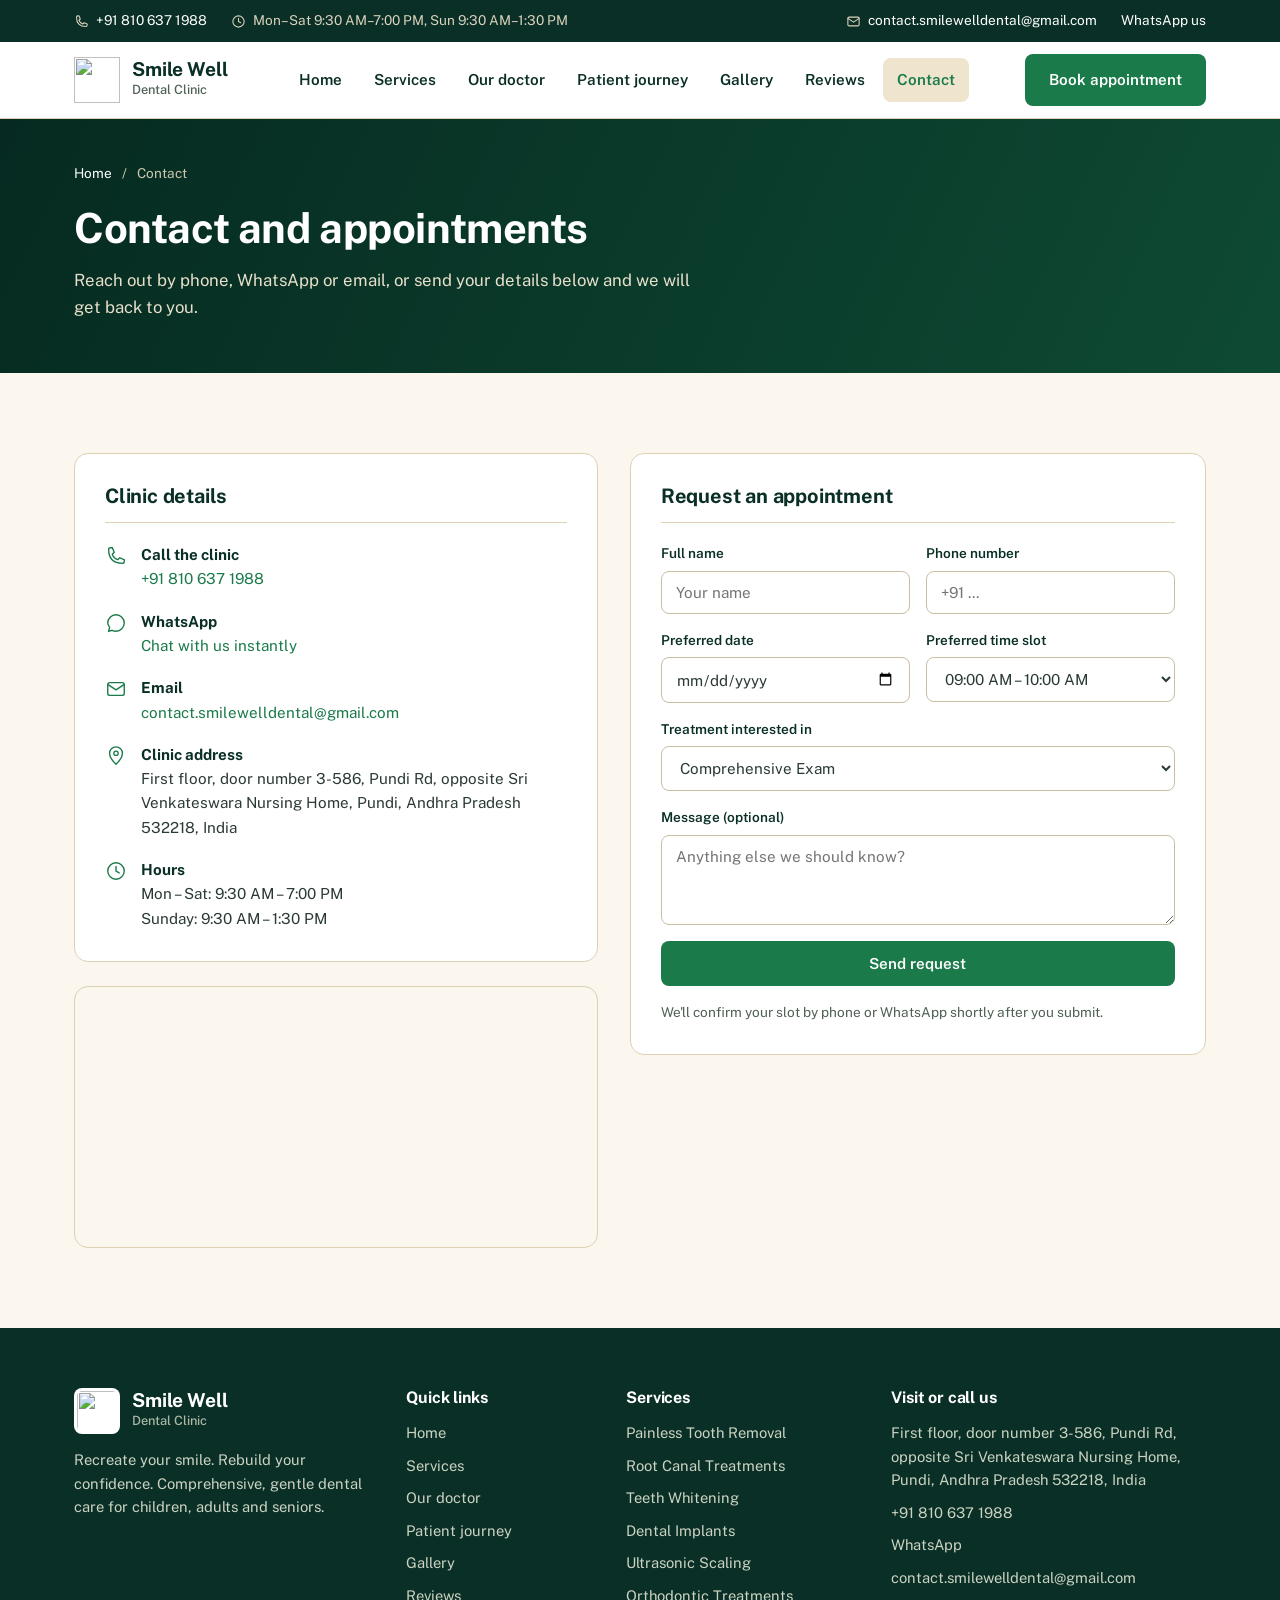
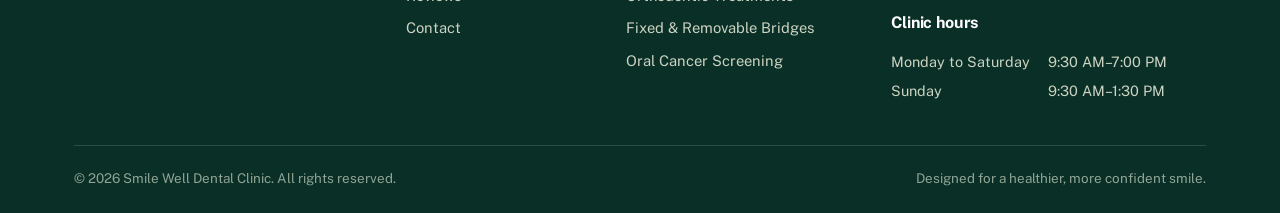
==== contact.html @ d3aac513 "Add files via upload" ====
<!DOCTYPE html>
<html lang="en">
<head>
<meta charset="UTF-8">
<meta name="viewport" content="width=device-width, initial-scale=1.0">
<title>Contact and Appointments — Smile Well Dental Clinic</title>
<meta name="description" content="Book an appointment at Smile Well Dental Clinic by phone, WhatsApp, email or the online request form.">
<link rel="preconnect" href="https://fonts.googleapis.com">
<link rel="preconnect" href="https://fonts.gstatic.com" crossorigin>
<link href="https://fonts.googleapis.com/css2?family=Public+Sans:wght@400;500;600;700&display=swap" rel="stylesheet">
<link rel="stylesheet" href="styles.css">
</head>
<body>

<div class="topbar">
  <div class="wrap">
    <ul>
      <li><svg viewBox="0 0 24 24" fill="none" stroke="currentColor" stroke-width="1.7" stroke-linecap="round" stroke-linejoin="round" aria-hidden="true" ><path d="M4 5c0-1 1-2 2-2h2l2 5-2 2c1 3 3 5 6 6l2-2 5 2v2c0 1-1 2-2 2C9 20 4 15 4 5z"/></svg><a href="tel:+918106371988">+91 810 637 1988</a></li>
      <li class="hide-sm"><svg viewBox="0 0 24 24" fill="none" stroke="currentColor" stroke-width="1.7" stroke-linecap="round" stroke-linejoin="round" aria-hidden="true" ><circle cx="12" cy="12" r="9"/><path d="M12 7v5l3.5 2"/></svg>Mon&ndash;Sat 9:30 AM&ndash;7:00 PM, Sun 9:30 AM&ndash;1:30 PM</li>
    </ul>
    <ul>
      <li class="hide-sm"><svg viewBox="0 0 24 24" fill="none" stroke="currentColor" stroke-width="1.7" stroke-linecap="round" stroke-linejoin="round" aria-hidden="true" ><rect x="3" y="5" width="18" height="14" rx="2"/><path d="M3 7l9 6 9-6"/></svg><a href="mailto:contact.smilewelldental@gmail.com">contact.smilewelldental@gmail.com</a></li>
      <li><a href="https://wa.me/918106371988" target="_blank" rel="noopener">WhatsApp us</a></li>
    </ul>
  </div>
</div>
<header class="site">
  <div class="wrap nav">
    <a href="index.html" class="brand" aria-label="Smile Well Dental Clinic, home">
      <img class="mark" src="assets/logo.png" alt="">
      <span><b>Smile Well</b><small>Dental Clinic</small></span>
    </a>
    <nav class="nav-links" id="navLinks" aria-label="Main">
      <a href="index.html">Home</a><a href="treatments.html">Services</a><a href="dentist.html">Our doctor</a><a href="how-it-works.html">Patient journey</a><a href="gallery.html">Gallery</a><a href="reviews.html">Reviews</a><a href="contact.html" class="active" aria-current="page">Contact</a>
    </nav>
    <div class="nav-cta">
      <a class="btn btn-primary" href="contact.html">Book appointment</a>
      <button class="hamburger" id="hamburger" aria-label="Toggle menu" aria-expanded="false" aria-controls="navLinks"><span></span><span></span><span></span></button>
    </div>
  </div>
</header>

<main>
<section class="page-banner">
  <div class="wrap">
    <nav class="crumbs" aria-label="Breadcrumb"><a href="index.html">Home</a><span aria-hidden="true">/</span><span aria-current="page">Contact</span></nav>
    <h1>Contact and appointments</h1>
    <p>Reach out by phone, WhatsApp or email, or send your details below and we will get back to you.</p>
  </div>
</section><section class="block"><div class="wrap contact-grid">
  <div>
    <div class="panel"><h2 class="panel-title">Clinic details</h2><ul class="contact-list">
          <li>
            <svg class="ic" viewBox="0 0 24 24" fill="none"><path d="M4 5c0-1 1-2 2-2h2l2 5-2 2c1 3 3 5 6 6l2-2 5 2v2c0 1-1 2-2 2C9 20 4 15 4 5z" stroke="currentColor" stroke-width="1.5"/></svg>
            <div><strong>Call the clinic</strong><br><a href="tel:+918106371988">+91 810 637 1988</a></div>
          </li>
          <li>
            <svg class="ic" viewBox="0 0 24 24" fill="none"><path d="M3 12c0-5 4-9 9-9s9 4 9 9-4 9-9 9c-1.5 0-3-.4-4.2-1L4 21l1-4.5C3.7 15 3 13.6 3 12z" stroke="currentColor" stroke-width="1.5"/></svg>
            <div><strong>WhatsApp</strong><br><a href="https://wa.me/918106371988" target="_blank" rel="noopener">Chat with us instantly</a></div>
          </li>
          <li>
            <svg class="ic" viewBox="0 0 24 24" fill="none"><rect x="3" y="5" width="18" height="14" rx="2" stroke="currentColor" stroke-width="1.5"/><path d="M3 7l9 6 9-6" stroke="currentColor" stroke-width="1.5"/></svg>
            <div><strong>Email</strong><br><a href="mailto:contact.smilewelldental@gmail.com">contact.smilewelldental@gmail.com</a></div>
          </li>
          <li>
            <svg class="ic" viewBox="0 0 24 24" fill="none"><path d="M12 21s7-6.5 7-12a7 7 0 10-14 0c0 5.5 7 12 7 12z" stroke="currentColor" stroke-width="1.5"/><circle cx="12" cy="9" r="2.4" stroke="currentColor" stroke-width="1.4"/></svg>
            <div><strong>Clinic address</strong><br>First floor, door number 3-586, Pundi Rd, opposite Sri Venkateswara Nursing Home, Pundi, Andhra Pradesh 532218, India</div>
          </li>
          <li>
            <svg class="ic" viewBox="0 0 24 24" fill="none"><circle cx="12" cy="12" r="9" stroke="currentColor" stroke-width="1.5"/><path d="M12 7v5l3.5 2" stroke="currentColor" stroke-width="1.5" stroke-linecap="round"/></svg>
            <div><strong>Hours</strong><br>Mon – Sat: 9:30 AM – 7:00 PM<br>Sunday: 9:30 AM – 1:30 PM</div>
          </li>
        </ul></div>
    <div class="map-embed"><iframe src="https://www.google.com/maps?q=Smile%20Well%20Dental%20Clinic%2C%20Pundi%20Rd%2C%20Pundi%2C%20Andhra%20Pradesh%20532218&output=embed" loading="lazy" title="Clinic location map"></iframe></div>
  </div>
  <div class="panel"><h2 class="panel-title">Request an appointment</h2><form id="bookingForm" action="https://script.google.com/macros/s/AKfycbyC19s0iWy3O0vgSBfULVed6jgsVrIoRekI6kcFAPOzQT6UJ2i1KK_Jy5XO6NwHrI2l/exec" method="POST" target="hidden_iframe">
          <div class="field">
            <label for="name">Full name</label>
            <input id="name" name="name" type="text" required placeholder="Your name">
          </div>
          <div class="field">
            <label for="phone">Phone number</label>
            <input id="phone" name="phone" type="tel" required placeholder="+91 ...">
          </div>
          <div class="field">
            <label for="date">Preferred date</label>
            <input id="date" name="date" type="date" required>
          </div>
          <div class="field">
            <label for="timeSlot">Preferred time slot</label>
            <select id="timeSlot" name="timeSlot" required>
              <option value="09:00 AM TO 10:00 AM">09:00 AM – 10:00 AM</option>
              <option value="10:00 AM TO 11:00 AM">10:00 AM – 11:00 AM</option>
              <option value="11:00 AM TO 12:00 PM">11:00 AM – 12:00 PM</option>
              <option value="12:00 PM TO 01:00 PM">12:00 PM – 01:00 PM</option>
              <option value="04:00 PM TO 05:00 PM">04:00 PM – 05:00 PM</option>
              <option value="05:00 PM TO 06:00 PM">05:00 PM – 06:00 PM</option>
              <option value="06:00 PM TO 07:00 PM">06:00 PM – 07:00 PM</option>
            </select>
          </div>
          <div class="field full">
            <label for="treatment">Treatment interested in</label>
            <select id="treatment" name="treatment">
              <option>Comprehensive Exam</option>
              <option>Painless Tooth Removal</option>
              <option>Root Canal Treatment</option>
              <option>Teeth Whitening</option>
              <option>Dental Implants</option>
              <option>Ultrasonic Scaling</option>
              <option>Orthodontic Treatment</option>
              <option>Fixed & Removable Bridges</option>
              <option>Oral Cancer Screening</option>
              <option>Not sure yet</option>
            </select>
          </div>
          <div class="field full">
            <label for="message">Message (optional)</label>
            <textarea id="message" name="message" placeholder="Anything else we should know?"></textarea>
          </div>
          <button type="submit" class="btn btn-primary" id="bookingSubmitBtn">Send request</button>
          <p id="bookingStatus" class="form-note">We'll confirm your slot by phone or WhatsApp shortly after you submit.</p>
        </form>
        <iframe name="hidden_iframe" style="display:none;" title="submission handler"></iframe></div>
</div></section>
</main>

<footer>
  <div class="wrap">
    <div class="foot-grid">
      <div>
        <div class="brand"><img class="mark" src="assets/logo.png" alt=""><span><b>Smile Well</b><small>Dental Clinic</small></span></div>
        <p class="foot-about">Recreate your smile. Rebuild your confidence. Comprehensive, gentle dental care for children, adults and seniors.</p>
      </div>
      <div><h4>Quick links</h4><ul><li><a href="index.html">Home</a></li><li><a href="treatments.html">Services</a></li><li><a href="dentist.html">Our doctor</a></li><li><a href="how-it-works.html">Patient journey</a></li><li><a href="gallery.html">Gallery</a></li><li><a href="reviews.html">Reviews</a></li><li><a href="contact.html">Contact</a></li></ul></div>
      <div><h4>Services</h4><ul><li><a href="treatments.html">Painless Tooth Removal</a></li><li><a href="treatments.html">Root Canal Treatments</a></li><li><a href="treatments.html">Teeth Whitening</a></li><li><a href="treatments.html">Dental Implants</a></li><li><a href="treatments.html">Ultrasonic Scaling</a></li><li><a href="treatments.html">Orthodontic Treatments</a></li><li><a href="treatments.html">Fixed &amp; Removable Bridges</a></li><li><a href="treatments.html">Oral Cancer Screening</a></li></ul></div>
      <div>
        <h4>Visit or call us</h4>
        <ul class="foot-contact">
          <li>First floor, door number 3-586, Pundi Rd, opposite Sri Venkateswara Nursing Home, Pundi, Andhra Pradesh 532218, India</li>
          <li><a href="tel:+918106371988">+91 810 637 1988</a></li>
          <li><a href="https://wa.me/918106371988" target="_blank" rel="noopener">WhatsApp</a></li>
          <li><a href="mailto:contact.smilewelldental@gmail.com">contact.smilewelldental@gmail.com</a></li>
        </ul>
        <h4 class="mt">Clinic hours</h4>
        <table class="hours"><tr><td>Monday to Saturday</td><td>9:30 AM&ndash;7:00 PM</td></tr><tr><td>Sunday</td><td>9:30 AM&ndash;1:30 PM</td></tr></table>
      </div>
    </div>
    <div class="foot-bottom">
      <span>&copy; 2026 Smile Well Dental Clinic. All rights reserved.</span>
      <span>Designed for a healthier, more confident smile.</span>
    </div>
  </div>
</footer>

<script src="reviews-data.js"></script>
<script src="script.js"></script>
</body>
</html>
---- styles.css ----
:root{
  --navy:#0A2F26;        /* midnight green */
  --blue:#1A7A4A;        /* pine green (primary) */
  --blue-dark:#11593A;
  --blue-tint:#EFE5CF;   /* soft beige */
  --teal:#2E9462;
  --mist:#F3EBDA;        /* beige */
  --line:#DDD0B5;
  --text:#2B3B33;
  --muted:#4F6055;
  --radius:10px;
  --maxw:1180px;
}
*{box-sizing:border-box;}
html{scroll-behavior:smooth;}
@media (prefers-reduced-motion:reduce){
  html{scroll-behavior:auto;}
  *{transition:none !important;animation:none !important;}
}
body{
  margin:0;font-family:'Public Sans',system-ui,-apple-system,'Segoe UI',sans-serif;
  color:var(--text);background:#FBF7EE;line-height:1.6;-webkit-font-smoothing:antialiased;
  display:flex;flex-direction:column;min-height:100vh;
}
main{flex:1;}
h1,h2,h3,h4{color:var(--navy);margin:0 0 .5em;line-height:1.2;font-weight:700;letter-spacing:-0.01em;}
h1{font-size:clamp(2rem,4vw,3.1rem);}
h2{font-size:clamp(1.55rem,2.6vw,2.05rem);}
h3{font-size:1.1rem;font-weight:600;}
p{margin:0 0 1em;}
a{color:var(--blue);text-decoration:none;}
img,svg{display:block;max-width:100%;}
button{font-family:inherit;cursor:pointer;}
:focus-visible{outline:3px solid var(--blue);outline-offset:2px;}
.wrap{max-width:var(--maxw);margin:0 auto;padding:0 24px;}

/* ---------- Top utility bar ---------- */
.topbar{background:var(--navy);color:#D9D2BC;font-size:.85rem;}
.topbar .wrap{display:flex;justify-content:space-between;align-items:center;gap:8px 24px;min-height:42px;flex-wrap:wrap;}
.topbar ul{list-style:none;margin:0;padding:0;display:flex;gap:6px 24px;flex-wrap:wrap;align-items:center;}
.topbar li{display:flex;align-items:center;}
.topbar a{color:#fff;}
.topbar a:hover{text-decoration:underline;}
.topbar svg{width:15px;height:15px;margin-right:7px;flex:none;}

/* ---------- Header ---------- */
header.site{position:sticky;top:0;z-index:50;background:#fff;border-bottom:1px solid var(--line);}
.nav{display:flex;align-items:center;justify-content:space-between;gap:20px;min-height:76px;}
.brand{display:flex;align-items:center;gap:12px;color:var(--navy);}
.brand .mark{width:46px;height:46px;object-fit:contain;flex:none;}
.brand b{display:block;font-size:1.2rem;line-height:1.1;font-weight:700;}
.brand small{display:block;font-size:.8rem;color:var(--muted);font-weight:500;}
.nav-links{display:flex;gap:4px;align-items:center;}
.nav-links a{color:var(--navy);font-weight:600;font-size:.95rem;padding:10px 14px;border-radius:8px;}
.nav-links a:hover{background:var(--mist);}
.nav-links a.active{color:var(--blue);background:var(--blue-tint);}
.nav-cta{display:flex;align-items:center;gap:10px;}
.hamburger{display:none;background:none;border:1px solid var(--line);border-radius:8px;padding:10px;}
.hamburger span{display:block;width:22px;height:2px;background:var(--navy);margin:4px 0;border-radius:2px;}

/* ---------- Buttons ---------- */
.btn{
  display:inline-flex;align-items:center;justify-content:center;gap:8px;
  padding:12px 22px;border-radius:8px;border:2px solid transparent;
  font-weight:600;font-size:.95rem;white-space:nowrap;font-family:inherit;
  transition:background .2s,color .2s,border-color .2s;
}
.btn-primary{background:var(--blue);color:#fff;}
.btn-primary:hover{background:var(--blue-dark);}
.btn-outline{border-color:var(--blue);color:var(--blue);background:transparent;}
.btn-outline:hover{background:var(--blue);color:#fff;}
.btn-light{background:#F3EBDA;color:var(--blue-dark);}
.btn-light:hover{background:#E8DCC2;}
.btn-outline-light{border-color:rgba(255,255,255,.85);color:#fff;background:transparent;}
.btn-outline-light:hover{background:#F3EBDA;color:var(--blue-dark);}
.btn[disabled]{opacity:.7;cursor:progress;}

/* ---------- Hero ---------- */
.hero{background:linear-gradient(115deg,#062A21 0%,#0E4A33 50%,#1A7A4A 100%);color:#fff;padding:72px 0 120px;}
.hero-grid{display:grid;grid-template-columns:1.1fr .9fr;gap:56px;align-items:center;}
.hero h1{color:#fff;max-width:16ch;}
.hero .lead{font-size:1.1rem;color:#E8E0CB;max-width:50ch;margin-bottom:1.6em;}
.hero-ctas{display:flex;gap:12px;flex-wrap:wrap;}
.hero-media{position:relative;}
.hero-media img{width:100%;aspect-ratio:4/3;object-fit:cover;border-radius:14px;border:4px solid rgba(255,255,255,.18);}
.hero-hours{
  position:absolute;left:-24px;bottom:-24px;background:#fff;color:var(--text);
  border-radius:var(--radius);padding:14px 18px;font-size:.88rem;line-height:1.5;
  box-shadow:0 12px 30px -12px rgba(8,35,31,.45);border-left:4px solid var(--teal);
}
.hero-hours strong{display:block;color:var(--navy);font-size:.95rem;margin-bottom:2px;}

/* ---------- Quick access ---------- */
.quick{margin-top:-64px;position:relative;z-index:5;}
.quick-grid{display:grid;grid-template-columns:repeat(3,1fr);gap:16px;}
.quick-tile{
  display:flex;gap:14px;align-items:center;background:#fff;border:1px solid var(--line);
  border-radius:var(--radius);padding:20px 18px;color:var(--muted);font-size:.88rem;line-height:1.4;
  box-shadow:0 14px 32px -20px rgba(8,35,31,.5);transition:border-color .2s;
}
.quick-tile b{display:block;color:var(--navy);font-size:1rem;margin-bottom:2px;}
.quick-tile:hover{border-color:var(--blue);}
.q-ico{width:46px;height:46px;border-radius:50%;background:var(--blue-tint);color:var(--blue);display:flex;align-items:center;justify-content:center;flex:none;}
.q-ico svg{width:22px;height:22px;}

/* ---------- Sections ---------- */
.block{padding:80px 0;}
.block.tint{background:var(--mist);border-top:1px solid var(--line);border-bottom:1px solid var(--line);}
.section-head{display:flex;justify-content:space-between;align-items:flex-end;gap:24px;margin-bottom:36px;flex-wrap:wrap;}
.section-head > div{max-width:680px;}
.section-head p{color:var(--muted);margin:0;}
.section-head h2{margin-bottom:.35em;}

/* ---------- Page banner (inner pages) ---------- */
.page-banner{background:linear-gradient(115deg,#062A21 0%,#0E4A33 100%);color:#fff;padding:44px 0 52px;}
.page-banner h1{color:#fff;font-size:clamp(1.8rem,3.4vw,2.6rem);margin-bottom:.35em;}
.page-banner p{color:#E8E0CB;max-width:62ch;margin:0;font-size:1.05rem;}
.crumbs{display:flex;gap:10px;font-size:.85rem;color:#CFC7AE;margin-bottom:18px;}
.crumbs a{color:#fff;}
.crumbs a:hover{text-decoration:underline;}

/* ---------- Services ---------- */
.services-grid{display:grid;grid-template-columns:repeat(4,1fr);gap:20px;}
.service-card{
  display:block;background:#fff;border:1px solid var(--line);border-radius:var(--radius);
  padding:26px 22px;color:var(--text);transition:border-color .2s, box-shadow .2s;
}
a.service-card:hover{border-color:var(--blue);box-shadow:0 10px 24px -18px rgba(8,35,31,.6);}
.ico-wrap{width:56px;height:56px;border-radius:12px;background:var(--blue-tint);color:var(--blue);display:flex;align-items:center;justify-content:center;margin-bottom:16px;}
.ico-wrap .ico{width:30px;height:30px;}
.service-card h3{margin-bottom:.35em;}
.service-card p{font-size:.92rem;color:var(--muted);margin:0;}

/* ---------- Split: image + list ---------- */
.split{display:grid;grid-template-columns:.9fr 1.1fr;gap:56px;align-items:center;}
.split-media img{width:100%;aspect-ratio:4/3;object-fit:cover;border-radius:14px;border:1px solid var(--line);}
.why-list{list-style:none;margin:20px 0 0;padding:0;display:flex;flex-direction:column;gap:22px;}
.why-list li{display:flex;gap:16px;align-items:flex-start;}
.why-list svg{width:28px;height:28px;color:var(--teal);flex:none;margin-top:2px;}
.why-list h3{margin-bottom:.2em;}
.why-list p{margin:0;color:var(--muted);font-size:.96rem;}

/* ---------- Doctor ---------- */
.doctor-card{display:grid;grid-template-columns:300px 1fr;background:#fff;border:1px solid var(--line);border-radius:14px;overflow:hidden;}
.doctor-photo{background:var(--mist);}
.doctor-photo img{width:100%;height:100%;min-height:320px;object-fit:cover;}
.doctor-info{padding:36px 40px;display:flex;flex-direction:column;align-items:flex-start;}
.doctor-name{font-size:1.7rem;margin-bottom:.1em;}
.doctor-title{color:var(--blue);font-weight:600;margin-bottom:1em;}
.doctor-info > p{max-width:62ch;}
.facts{display:grid;grid-template-columns:repeat(2,1fr);gap:0;margin:6px 0 26px;width:100%;border-top:1px solid var(--line);}
.facts div{padding:12px 16px 12px 0;border-bottom:1px solid var(--line);}
.facts dt{font-size:.82rem;color:var(--muted);font-weight:500;}
.facts dd{margin:0;color:var(--navy);font-weight:600;}

/* ---------- Steps ---------- */
.steps{list-style:none;margin:0;padding:0;display:grid;grid-template-columns:repeat(4,1fr);gap:20px;counter-reset:step;}
.step{background:#fff;border:1px solid var(--line);border-top:4px solid var(--blue);border-radius:var(--radius);padding:24px 22px;}
.step-n{display:flex;width:36px;height:36px;border-radius:50%;background:var(--blue);color:#fff;font-weight:700;align-items:center;justify-content:center;margin-bottom:14px;}
.step p{margin:0;color:var(--muted);font-size:.94rem;}

/* ---------- CTA band ---------- */
.cta-band{background:linear-gradient(115deg,#062A21 0%,#1A7A4A 100%);color:#fff;padding:56px 0;}
.cta-inner{display:flex;justify-content:space-between;align-items:center;gap:28px;flex-wrap:wrap;}
.cta-band h2{color:#fff;margin-bottom:.3em;}
.cta-band p{color:#E8E0CB;margin:0;max-width:56ch;}
.cta-actions{display:flex;gap:12px;flex-wrap:wrap;}
.stars{color:#FFC94D;letter-spacing:.15em;font-size:1.15rem;margin-bottom:6px;}

/* ---------- Gallery ---------- */
.gallery-grid{display:grid;grid-template-columns:repeat(3,1fr);gap:20px;}
.gallery-slot{margin:0;background:#fff;border:1px solid var(--line);border-radius:var(--radius);overflow:hidden;}
.gallery-slot img{width:100%;aspect-ratio:4/3;object-fit:cover;}
.gallery-slot figcaption{padding:12px 16px;font-size:.9rem;font-weight:500;color:var(--navy);border-top:1px solid var(--line);}

/* ---------- Contact ---------- */
.contact-grid{display:grid;grid-template-columns:1fr 1.1fr;gap:32px;align-items:start;}
.panel{background:#fff;border:1px solid var(--line);border-radius:14px;padding:30px;}
.panel-title{font-size:1.25rem;margin-bottom:1em;padding-bottom:.7em;border-bottom:1px solid var(--line);}
.contact-list{list-style:none;margin:0;padding:0;display:flex;flex-direction:column;gap:18px;}
.contact-list li{display:flex;gap:14px;align-items:flex-start;font-size:.95rem;}
.contact-list strong{color:var(--navy);}
.contact-list .ic{width:22px;height:22px;color:var(--blue);flex:none;margin-top:2px;}
.contact-list a{color:var(--blue);}
.contact-list a:hover{text-decoration:underline;}
.map-embed{border-radius:14px;overflow:hidden;border:1px solid var(--line);margin-top:24px;}
.map-embed iframe{width:100%;height:260px;border:0;display:block;}
form{display:grid;grid-template-columns:1fr 1fr;gap:16px;}
.field{display:flex;flex-direction:column;gap:6px;}
.field.full,form .btn,.form-note{grid-column:1 / -1;}
.field label{font-size:.85rem;font-weight:600;color:var(--navy);}
.field input,.field select,.field textarea{
  padding:12px 14px;border-radius:8px;border:1px solid #C9BEA3;background:#fff;
  font-family:inherit;font-size:.95rem;color:var(--text);
}
.field textarea{resize:vertical;min-height:90px;}
.field input:focus,.field select:focus,.field textarea:focus{outline:3px solid var(--blue-tint);border-color:var(--blue);}
.form-note{font-size:.85rem;color:var(--muted);margin:0;}

/* ---------- Footer ---------- */
footer{background:var(--navy);color:#CBD3C2;padding:60px 0 24px;margin-top:auto;}
.foot-grid{display:grid;grid-template-columns:1.3fr .8fr 1fr 1.4fr;gap:40px;padding-bottom:40px;border-bottom:1px solid rgba(255,255,255,.14);}
footer .brand{color:#fff;margin-bottom:14px;}
footer .brand small{color:#AAB9A6;}
footer .brand .mark{background:#fff;border-radius:8px;padding:3px;}
.foot-about{font-size:.92rem;max-width:34ch;}
footer h4{color:#fff;font-size:1rem;margin:0 0 14px;}
footer h4.mt{margin-top:24px;}
footer ul{list-style:none;margin:0;padding:0;display:flex;flex-direction:column;gap:9px;font-size:.92rem;}
footer a{color:#CBD3C2;}
footer a:hover{color:#fff;text-decoration:underline;}
.hours{font-size:.9rem;border-collapse:collapse;}
.hours td{padding:3px 18px 3px 0;vertical-align:top;}
.foot-bottom{display:flex;justify-content:space-between;gap:10px;flex-wrap:wrap;padding-top:22px;font-size:.84rem;color:#8FA495;}

/* ---------- Responsive ---------- */
@media (max-width:1020px){
  .hero-grid,.split,.contact-grid{grid-template-columns:1fr;}
  .hero{padding-bottom:110px;}
  .hero-media{max-width:520px;}
  .hero-hours{left:12px;}
  .services-grid{grid-template-columns:repeat(2,1fr);}
  .steps{grid-template-columns:repeat(2,1fr);}
  .gallery-grid{grid-template-columns:repeat(2,1fr);}
  .doctor-card{grid-template-columns:1fr;}
  .doctor-photo img{min-height:0;aspect-ratio:16/10;object-position:center 25%;}
  .foot-grid{grid-template-columns:1fr 1fr;}
}
@media (max-width:860px){
  .quick-grid{grid-template-columns:1fr;}
}
@media (max-width:900px){
  .hamburger{display:block;}
  .nav-links{
    display:none;position:absolute;top:100%;left:0;right:0;background:#fff;
    flex-direction:column;align-items:stretch;gap:2px;padding:12px 24px 20px;
    border-bottom:1px solid var(--line);box-shadow:0 18px 30px -20px rgba(8,35,31,.5);
  }
  .nav-links.open{display:flex;}
  .nav-links a{padding:12px 14px;}
}
@media (max-width:620px){
  .hide-sm{display:none !important;}
  .nav-cta .btn{display:none;}
  .block{padding:56px 0;}
  .quick-grid,.services-grid,.steps,.gallery-grid,.foot-grid{grid-template-columns:1fr;}
  .facts{grid-template-columns:1fr;}
  form{grid-template-columns:1fr;}
  .doctor-info,.panel{padding:24px 20px;}
  .hero{padding:48px 0 100px;}
  .hero-hours{position:static;margin-top:14px;}
  .cta-actions .btn{flex:1;}
}

/* ---------- Reviews ---------- */
[hidden]{display:none !important;}
.rating-panel{display:flex;align-items:center;gap:20px 36px;flex-wrap:wrap;background:#fff;border:1px solid var(--line);border-radius:14px;padding:28px 32px;margin-bottom:32px;}
.rating-score{display:flex;flex-direction:column;align-items:flex-start;padding-right:36px;border-right:1px solid var(--line);}
.rating-score b{font-size:2.8rem;line-height:1;color:var(--navy);}
.rating-score small{color:var(--muted);font-size:.85rem;}
.rating-text{flex:1;min-width:240px;}
.rating-text h2{font-size:1.35rem;margin-bottom:.25em;}
.rating-text p{margin:0;color:var(--muted);}
.rating-actions{display:flex;gap:12px;flex-wrap:wrap;}
.reviews-grid{display:grid;grid-template-columns:repeat(3,1fr);gap:20px;}
.review{margin:0;background:#fff;border:1px solid var(--line);border-radius:var(--radius);padding:24px 22px;display:flex;flex-direction:column;gap:14px;}
.r-stars{color:#E8A317;letter-spacing:.12em;font-size:1.1rem;}
.review blockquote{margin:0;color:var(--text);flex:1;}
.review figcaption{display:flex;flex-wrap:wrap;align-items:baseline;gap:2px 10px;font-size:.88rem;border-top:1px solid var(--line);padding-top:12px;}
.review figcaption b{color:var(--navy);}
.review figcaption span{color:var(--muted);}
.review figcaption em{font-style:normal;color:var(--blue);margin-left:auto;font-weight:600;}
@media (max-width:1020px){ .reviews-grid{grid-template-columns:repeat(2,1fr);} }
@media (max-width:760px){ .rating-score{border-right:0;padding-right:0;} }
@media (max-width:620px){ .reviews-grid{grid-template-columns:1fr;} .rating-panel{padding:22px 20px;} }

.embed-wrap{margin-top:8px;min-height:120px;}
.reviews-grid:not([hidden]) + .embed-wrap{margin-top:32px;}
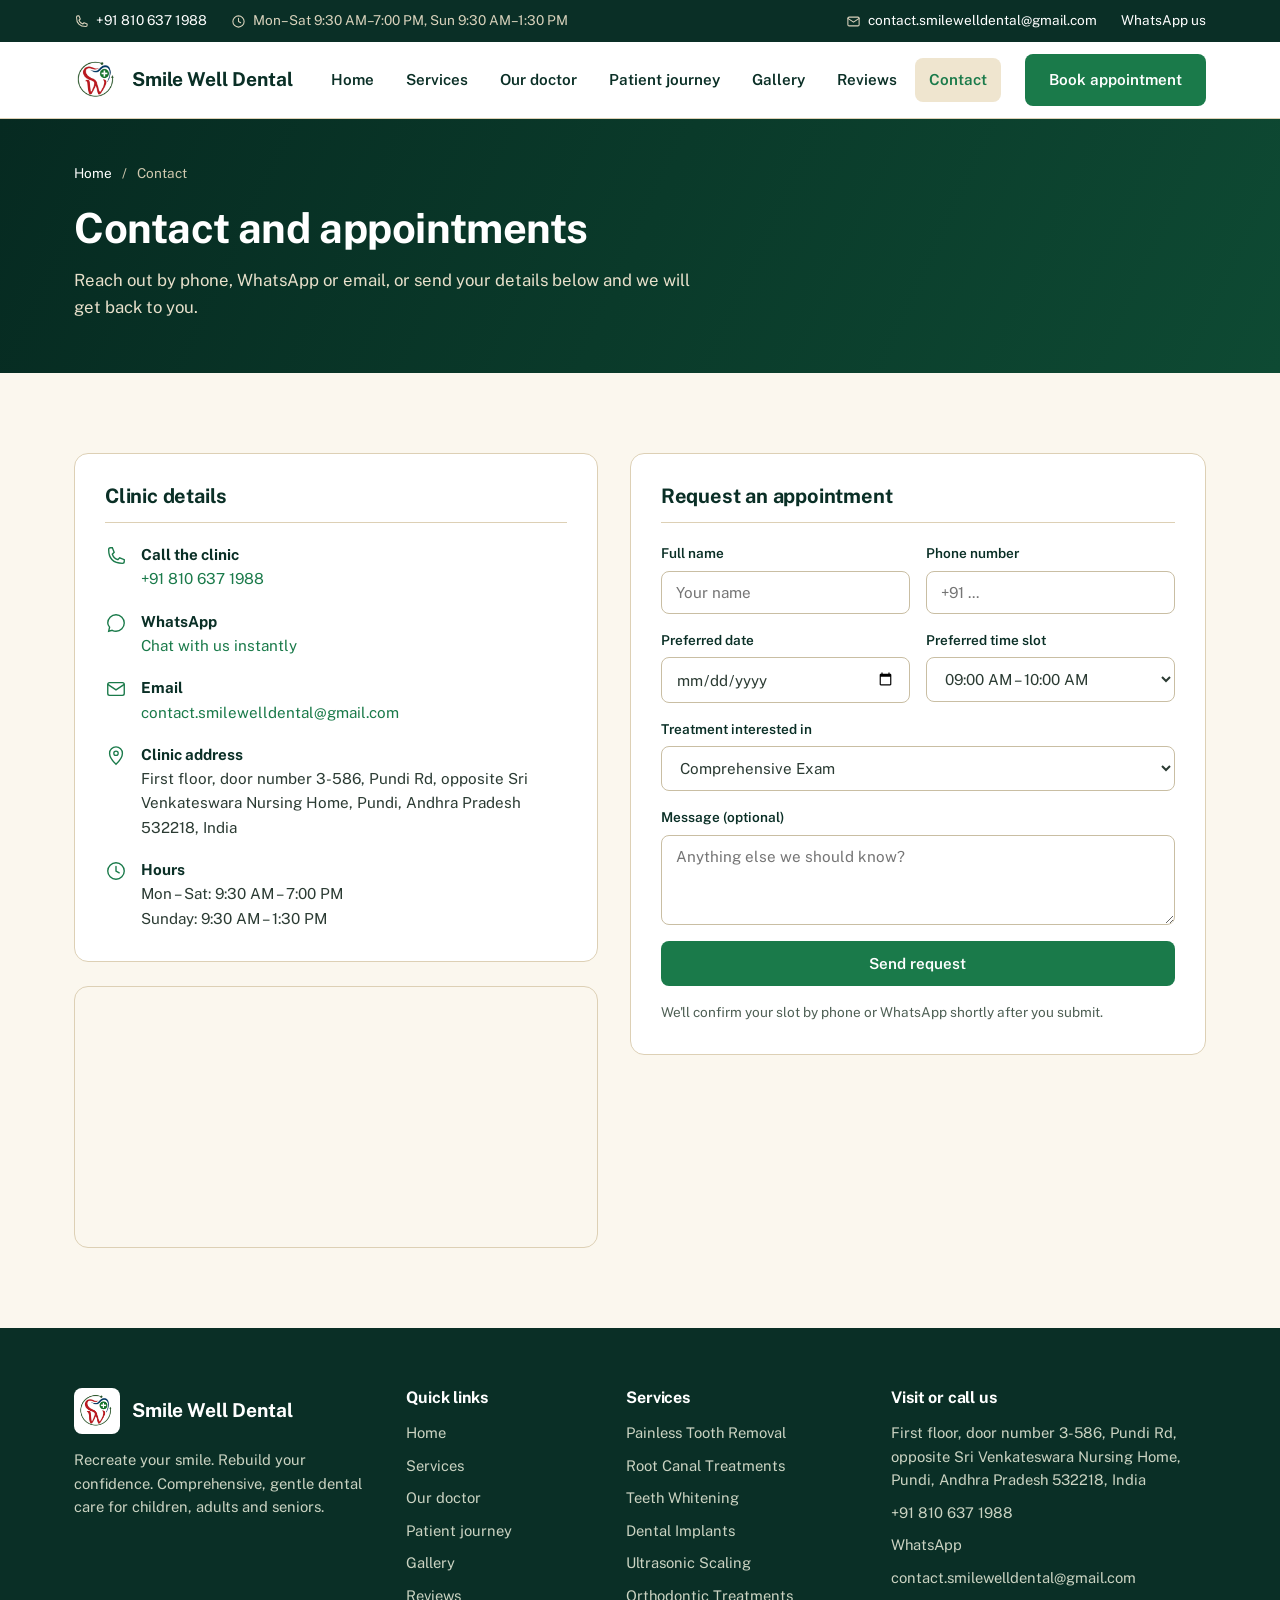
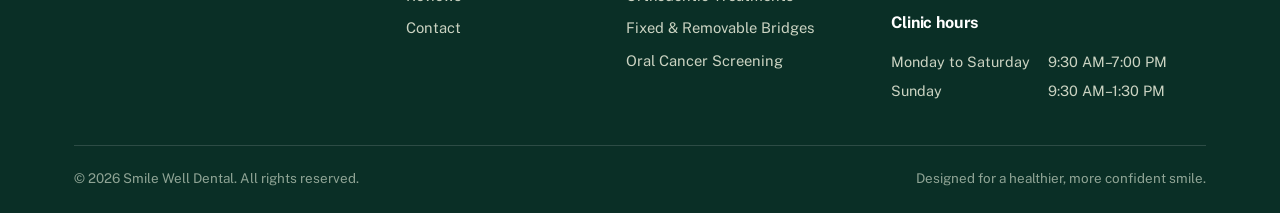
==== commit bd99f3b8: "Add files via upload" ====
--- a/contact.html
+++ b/contact.html
@@ -3,8 +3,8 @@
 <head>
 <meta charset="UTF-8">
 <meta name="viewport" content="width=device-width, initial-scale=1.0">
-<title>Contact and Appointments — Smile Well Dental Clinic</title>
-<meta name="description" content="Book an appointment at Smile Well Dental Clinic by phone, WhatsApp, email or the online request form.">
+<title>Contact and Appointments — Smile Well Dental</title>
+<meta name="description" content="Book an appointment at Smile Well Dental by phone, WhatsApp, email or the online request form.">
 <link rel="preconnect" href="https://fonts.googleapis.com">
 <link rel="preconnect" href="https://fonts.gstatic.com" crossorigin>
 <link href="https://fonts.googleapis.com/css2?family=Public+Sans:wght@400;500;600;700&display=swap" rel="stylesheet">
@@ -26,9 +26,9 @@
 </div>
 <header class="site">
   <div class="wrap nav">
-    <a href="index.html" class="brand" aria-label="Smile Well Dental Clinic, home">
-      <img class="mark" src="assets/logo.png" alt="">
-      <span><b>Smile Well</b><small>Dental Clinic</small></span>
+    <a href="index.html" class="brand" aria-label="Smile Well Dental, home">
+      <img class="mark" src="logo.png" alt="">
+      <span><b>Smile Well Dental</b></span>
     </a>
     <nav class="nav-links" id="navLinks" aria-label="Main">
       <a href="index.html">Home</a><a href="treatments.html">Services</a><a href="dentist.html">Our doctor</a><a href="how-it-works.html">Patient journey</a><a href="gallery.html">Gallery</a><a href="reviews.html">Reviews</a><a href="contact.html" class="active" aria-current="page">Contact</a>
@@ -128,7 +128,7 @@
   <div class="wrap">
     <div class="foot-grid">
       <div>
-        <div class="brand"><img class="mark" src="assets/logo.png" alt=""><span><b>Smile Well</b><small>Dental Clinic</small></span></div>
+        <div class="brand"><img class="mark" src="logo.png" alt=""><span><b>Smile Well Dental</b></span></div>
         <p class="foot-about">Recreate your smile. Rebuild your confidence. Comprehensive, gentle dental care for children, adults and seniors.</p>
       </div>
       <div><h4>Quick links</h4><ul><li><a href="index.html">Home</a></li><li><a href="treatments.html">Services</a></li><li><a href="dentist.html">Our doctor</a></li><li><a href="how-it-works.html">Patient journey</a></li><li><a href="gallery.html">Gallery</a></li><li><a href="reviews.html">Reviews</a></li><li><a href="contact.html">Contact</a></li></ul></div>
@@ -146,7 +146,7 @@
       </div>
     </div>
     <div class="foot-bottom">
-      <span>&copy; 2026 Smile Well Dental Clinic. All rights reserved.</span>
+      <span>&copy; 2026 Smile Well Dental. All rights reserved.</span>
       <span>Designed for a healthier, more confident smile.</span>
     </div>
   </div>
